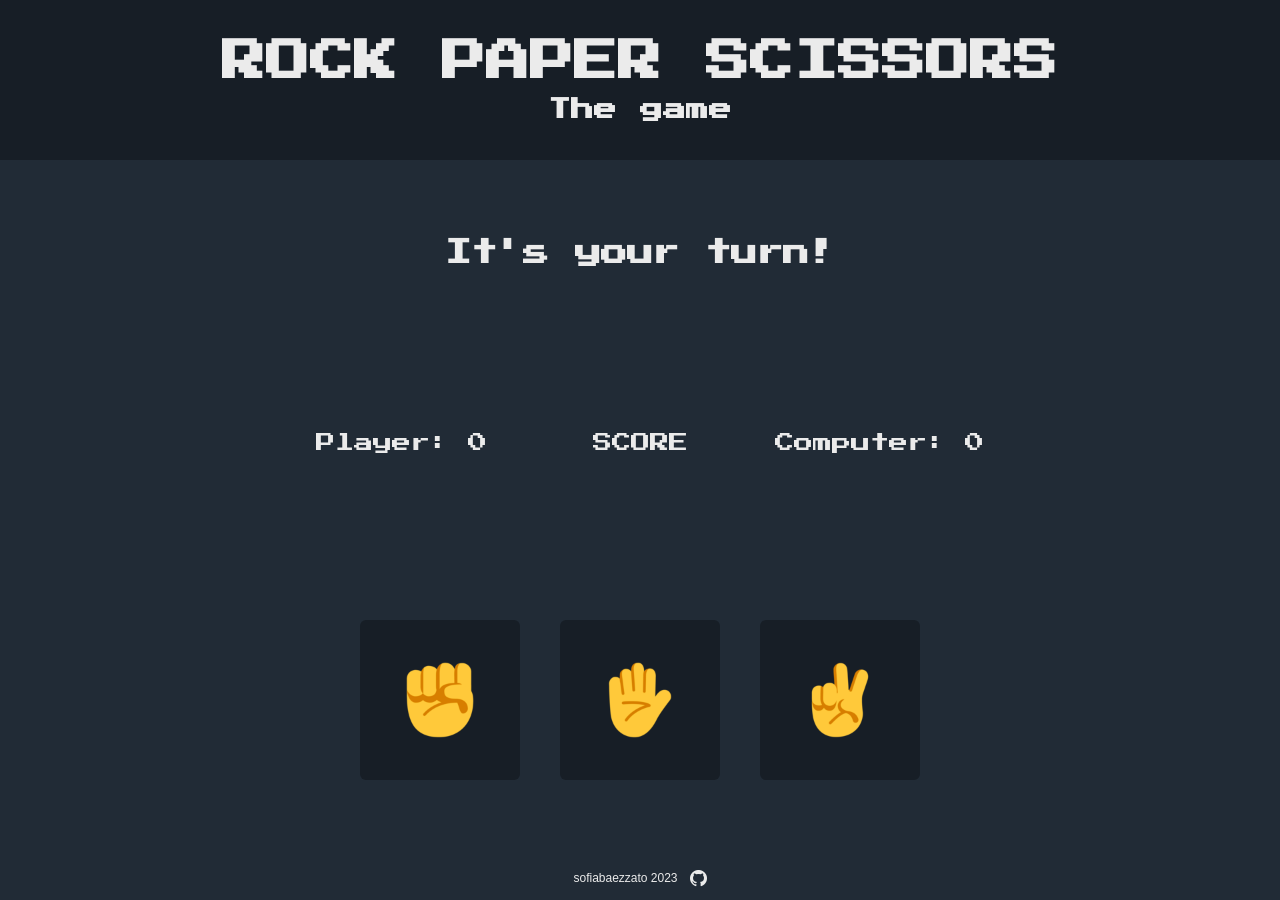
==== index.html @ a8bd06fa "develop main UI" ====
<!DOCTYPE html>
<html lang="en">
<head>
    <meta charset="UTF-8">
    <meta name="viewport" content="width=device-width, initial-scale=1.0">
    <title>Rock Paper Scissors Game</title>
    <link rel="stylesheet" href="style.css">
    <link rel="preconnect" href="https://fonts.googleapis.com">
    <link rel="preconnect" href="https://fonts.gstatic.com" crossorigin>
    <link href="https://fonts.googleapis.com/css2?family=Press+Start+2P&display=swap" rel="stylesheet">
    <link rel="shortcut icon" href="./img/favicon.ico" type="image/x-icon">
    <link rel="icon" href="./img/favicon.ico" type="image/x-icon">
    <link rel="stylesheet" href="https://cdnjs.cloudflare.com/ajax/libs/font-awesome/4.7.0/css/font-awesome.min.css">
    <script src="./script.js" defer></script>
</head>
<body>
    <div class="container-gameover" id="gameover">
        <img src="" id="message-img">
        <p class="msg-gameover" id="message-gameover">You Win!</p>
        <button class="play-again-btn" id="playagain-btn">Play again</button>
    </div>
    <header class="header">
        <h1 class="rps">ROCK PAPER SCISSORS</h1>
        <h3 class="rps-subtitle">The game</h3>
    </header>
    <div class="container-startpage"></div>
    
    <main class="main">
        
        <div class="scoreboard">
            <h3 class="title" id="message-title">It's your turn!</h3>
            <h2 class="subtitle" id="message-subtitle"></h2>
            <div class="score-container">
                <div class="player-container">
                    <img src="" alt="" class="img-played" id="player-played">
                    <p class="player-score" id="player-score">Player: 0</p>
                </div>
                <div class="score-block">
                    <p class="score">SCORE</p>
                </div>
                <div class="computer-container">
                    <img src="" alt="" class="img-played" id="computer-played">
                    <p class="computer-score" id="computer-score">Computer: 0</p>
                </div>
            </div>
        </div>
        <div class="buttons-container">
            <button class="btn" id="rock-btn"><img src="./img/rock.png" class="img-btn" alt="rock"></button>
            <button class="btn" id="paper-btn"><img src="./img/paper.png" class="img-btn" alt="paper"></button>
            <button class="btn" id="scissors-btn"><img src="./img/scissors.png" class="img-btn" alt="scissors"></button>
        </div>
    </main>
    <footer class="footer-container">
        
        <a href="https://github.com/sofiabaezzato" class="copy">
            <p>sofiabaezzato 2023</p>
            <i class="fa fa-github"></i>
        </a>
        
    </footer>
</body>
</html>
---- style.css ----
/* ======== BASE ======== */

*,
html,
body {
    margin: 0;
    padding: 0;
    box-sizing: border-box;
    font-family: var(--body-font);
    font-size: var(--normal-font-size);
    color: var(--neutral-color);
    scroll-behavior: smooth;
}

main {
    text-align: center;
}

body {
    background-color: var(--second-color);
}

button {
    cursor: pointer;
}

a {
    display: block;
    color: inherit;
    text-decoration: none;
    cursor: pointer;
}

img {
    max-width: 100%;
    height: auto;
}

/* ======== COLORS & FONTS ======== */
:root {
    --first-color: hsl(212, 24%, 12%);
    --second-color: hsl(211, 24%, 17%);
    --bright-color: hsl(54, 76%, 56%);
    --neutral-color: #ebebeb;
    --body-font: 'Press Start 2P', Arial, sans-serif;

    --big-font-size: 2.5rem;
    --h1-font-size: 2rem;
    --h2-font-size: 1.5rem;
    --h3-font-size: 1.3rem;
    --normal-font-size: 1.1rem;
    --small-font-size: .9rem;

    --font-medium: 600;
    --font-bold: 800;
}


.header {
    background-color: var(--first-color);
    color: var(--neutral-color);
    height: 160px;
    display: flex;
    flex-direction: column;
    gap: 14px;
    justify-content: center;
    align-items: center;
    font-size: var(--h1-font-size);
}

.rps {
    font-size: var(--big-font-size);
}

.rps-subtitle {
    font-size: var(--h3-font-size);
}

.scoreboard {
    background-color: var(--second-color);
    width: 100%;
    padding-top: 60px;
    padding-bottom: 20px;
    display: flex;
    flex-direction: column;
    justify-content: center;
    align-items: center;
    gap: 8px;
}

.title {
    padding-top: 20px;
    font-size: var(--h2-font-size);
}

.subtitle {
    padding-top: 20px;
    font-size: 14px;
}

.score-container {
    padding-top: 60px;
    position: absolute;
    top: 350px;
    text-align: center;
    display: grid;
    grid-template-columns: repeat(5, 1fr);
    grid-template-rows: 1fr;
    grid-column-gap: 30px;
    grid-row-gap: 0px;
    justify-content: center;
}


.player-container {
    grid-area: 1 / 2 / 2 / 3;
}

.computer-container {
    grid-area: 1 / 4 / 2 / 5;
}

.score-block {
    grid-area: 1 / 3 / 2 / 4;
    height: 100%;
    display: flex;
    justify-content: center;
    align-items: end;
}

.img-played {
    width: 50px;
    height: auto;
    margin-bottom: 24px;
}


.buttons-container {
    position: absolute;
    top: 550px;
    width: 100%;
    height: 300px;
    display: flex;
    justify-content: center;
    align-items: center;
    background-color: var(--second-color);
}

.img-btn {
    width: 80px;
    height: auto;
}

.btn {
    background-color: hsl(212, 24%, 12%);
    border: none;
    border-radius: 6px;
    height: 160px;
    width: 160px;
    margin: 20px;
    font-size: var(--small-font-size);
}

.btn:hover {
    background-color: hsl(210, 26%, 14%);
}

.btn:active {
    border: solid hsl(213, 23%, 28%) 2px;
}


.footer-container {
    position: absolute;
    bottom: 0;
    left: 0;
    width: 100%;

    color: var(--neutral-color);
    padding: 12px 0 12px;
    display: flex;

    justify-content: center;
    align-items: center;
    gap: 12px;
}

.footer-container p {
    font-family: 'Roboto', sans-serif;
    font-size: 12px;
}

.copy {
    display: flex;
    align-items: center;
    justify-content: center;
    gap: 12px;
}

.fa-github {
    font-size: 34px;
    color: var(--neutral-color);
    transition: transform 0.3s;
    align-items: center;
}

.fa-github:hover {
    transform: rotate(360deg);
}

.container-gameover {
    position: fixed;
    width: 100%;
    height: 100%;
    visibility: hidden;
    top: 0;
    left: 0;
    background-color: var(--first-color);
    color: var(--neutral-color);
    display: flex;
    flex-direction: column;
    justify-content: center;
    align-items: center;
    text-align: center;
    gap: 20px;
    z-index: 100;
}

#message-img {
    width: 80px;
    height: auto;
    padding-bottom: 12px;
}

.msg-gameover {
    padding: 12px;
    font-size: var(--big-font-size);
}

.play-again-btn {
    padding: 12px 24px;
    color: var(--first-color);
    font-size: var(--small-font-size);
    border: 2px solid transparent;
    border-radius: 6px;

}

.play-again-btn:hover {
    border: solid var(--neutral-color) 2px;
    background-color: var(--first-color);
    color: var(--neutral-color);
    transition: 0.2s;
}
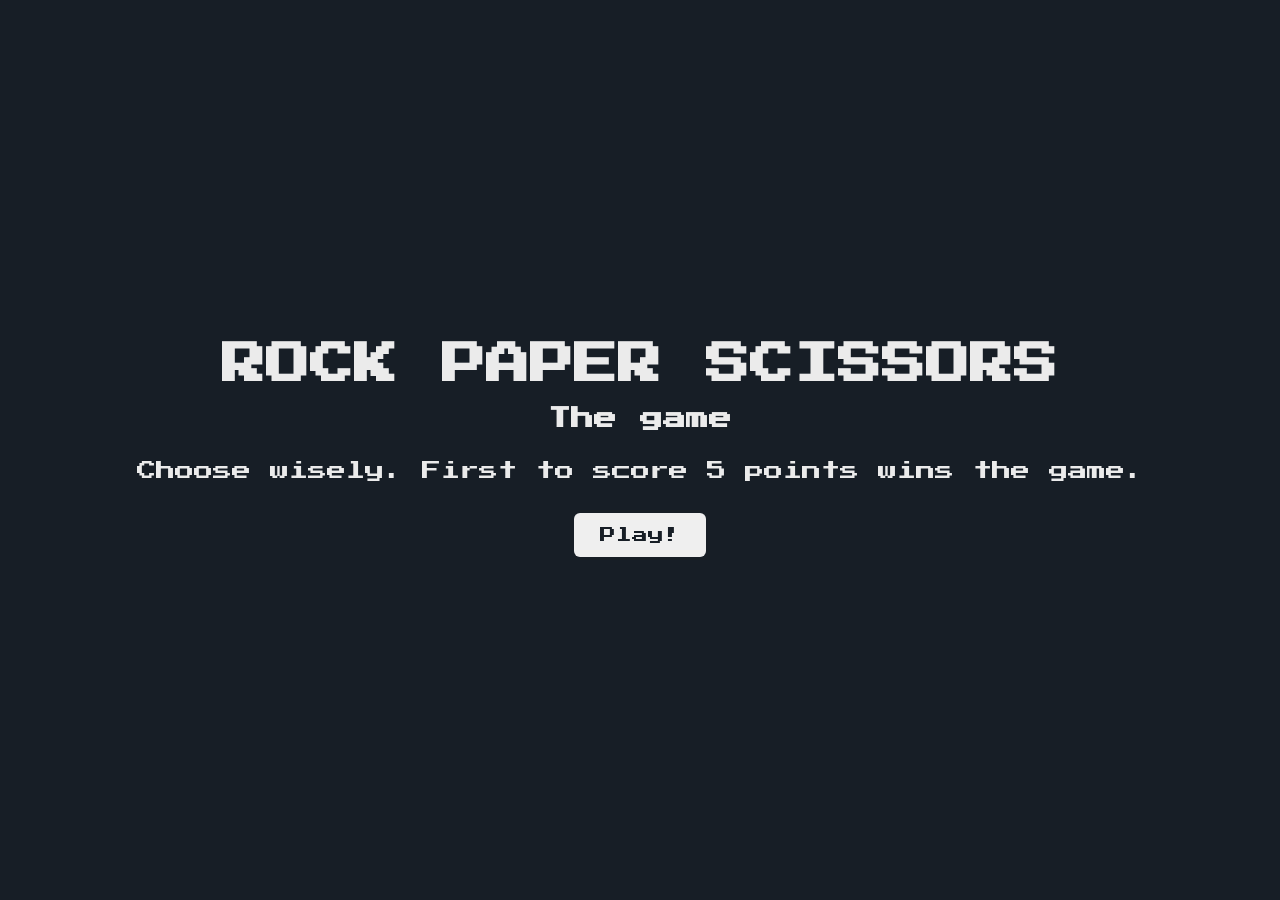
==== commit 1f5726b9: "add startgame page and random message for player" ====
--- a/index.html
+++ b/index.html
@@ -19,23 +19,30 @@
         <p class="msg-gameover" id="message-gameover">You Win!</p>
         <button class="play-again-btn" id="playagain-btn">Play again</button>
     </div>
+
+    <div class="container-startpage" id="startpage">
+        <h1 class="rps">ROCK PAPER SCISSORS</h1>
+        <h3 class="rps-subtitle">The game</h3>
+        <p class="explainer">Choose wisely. First to score 5 points wins the game.</p>
+        <button class="play-again-btn" id="startpage-btn">Play!</button>
+    </div>
+
     <header class="header">
         <h1 class="rps">ROCK PAPER SCISSORS</h1>
         <h3 class="rps-subtitle">The game</h3>
-    </header>
-    <div class="container-startpage"></div>
-    
+    </header>    
     <main class="main">
-        
-        <div class="scoreboard">
+        <div class="text">
             <h3 class="title" id="message-title">It's your turn!</h3>
             <h2 class="subtitle" id="message-subtitle"></h2>
+        </div>
+        <div class="scoreboard">
             <div class="score-container">
                 <div class="player-container">
                     <img src="" alt="" class="img-played" id="player-played">
                     <p class="player-score" id="player-score">Player: 0</p>
                 </div>
-                <div class="score-block">
+                <div class="score-block" id="scoreBlock">
                     <p class="score">SCORE</p>
                 </div>
                 <div class="computer-container">
@@ -49,6 +56,10 @@
             <button class="btn" id="paper-btn"><img src="./img/paper.png" class="img-btn" alt="paper"></button>
             <button class="btn" id="scissors-btn"><img src="./img/scissors.png" class="img-btn" alt="scissors"></button>
         </div>
+        <div class="restart" id="restart">
+            <button class="restart-btn" id="restartBtn">Restart</button>
+            <i class="fa-solid fa-arrow-rotate-left"></i>
+        </div>
     </main>
     <footer class="footer-container">
         
--- a/style.css
+++ b/style.css
@@ -79,7 +79,7 @@
 .scoreboard {
     background-color: var(--second-color);
     width: 100%;
-    padding-top: 60px;
+    padding-top: 20px;
     padding-bottom: 20px;
     display: flex;
     flex-direction: column;
@@ -88,8 +88,12 @@
     gap: 8px;
 }
 
+.text {
+    height: 150px;
+    padding-top: 80px;
+}
+
 .title {
-    padding-top: 20px;
     font-size: var(--h2-font-size);
 }
 
@@ -99,15 +103,15 @@
 }
 
 .score-container {
+    height: 200px;
     padding-top: 60px;
-    position: absolute;
-    top: 350px;
+    max-width: 80%;
     text-align: center;
     display: grid;
     grid-template-columns: repeat(5, 1fr);
     grid-template-rows: 1fr;
-    grid-column-gap: 30px;
-    grid-row-gap: 0px;
+    column-gap: 20px;
+    row-gap: 0px;
     justify-content: center;
 }
 
@@ -124,26 +128,32 @@
     grid-area: 1 / 3 / 2 / 4;
     height: 100%;
     display: flex;
-    justify-content: center;
-    align-items: end;
+    padding-top: 34px;
+    justify-content: center;
+    align-items: top;
 }
 
 .img-played {
     width: 50px;
     height: auto;
-    margin-bottom: 24px;
+    margin-bottom: 34px;
 }
 
 
 .buttons-container {
-    position: absolute;
-    top: 550px;
-    width: 100%;
-    height: 300px;
+    height: 200px;
+    width: 100%;
     display: flex;
     justify-content: center;
     align-items: center;
     background-color: var(--second-color);
+    z-index: 1;
+}
+
+
+.restart {
+    position: relative;
+    margin-top: 20px;
 }
 
 .img-btn {
@@ -169,6 +179,20 @@
     border: solid hsl(213, 23%, 28%) 2px;
 }
 
+.restart-btn {
+    padding: 8px 16px;
+    color: var(--first-color);
+    font-size: 0.5rem;
+    border: 2px solid transparent;
+    border-radius: 6px;
+}
+
+.restart-btn:hover {
+    border: solid var(--neutral-color) 2px;
+    background-color: var(--second-color);
+    color: var(--neutral-color);
+    transition: 0.2s;
+}
 
 .footer-container {
     position: absolute;
@@ -200,12 +224,51 @@
 .fa-github {
     font-size: 34px;
     color: var(--neutral-color);
-    transition: transform 0.3s;
+    transition: transform 0.5s;
     align-items: center;
 }
 
 .fa-github:hover {
     transform: rotate(360deg);
+}
+
+.container-startpage {
+    position: fixed;
+    width: 100%;
+    height: 100%;
+    visibility: visible;
+    top: 0;
+    left: 0;
+    background-color: var(--first-color);
+    color: var(--neutral-color);
+    display: flex;
+    flex-direction: column;
+    justify-content: center;
+    align-items: center;
+    text-align: center;
+    gap: 20px;
+    z-index: 100;
+}
+
+.explainer {
+    padding: 12px;
+    font-size: var(--normal-font-size);
+}
+
+.startpage-btn {
+    padding: 12px 24px;
+    color: var(--first-color);
+    font-size: var(--small-font-size);
+    border: 2px solid transparent;
+    border-radius: 6px;
+
+}
+
+.startgame-btn:hover {
+    border: solid var(--neutral-color) 2px;
+    background-color: var(--first-color);
+    color: var(--neutral-color);
+    transition: 0.2s;
 }
 
 .container-gameover {
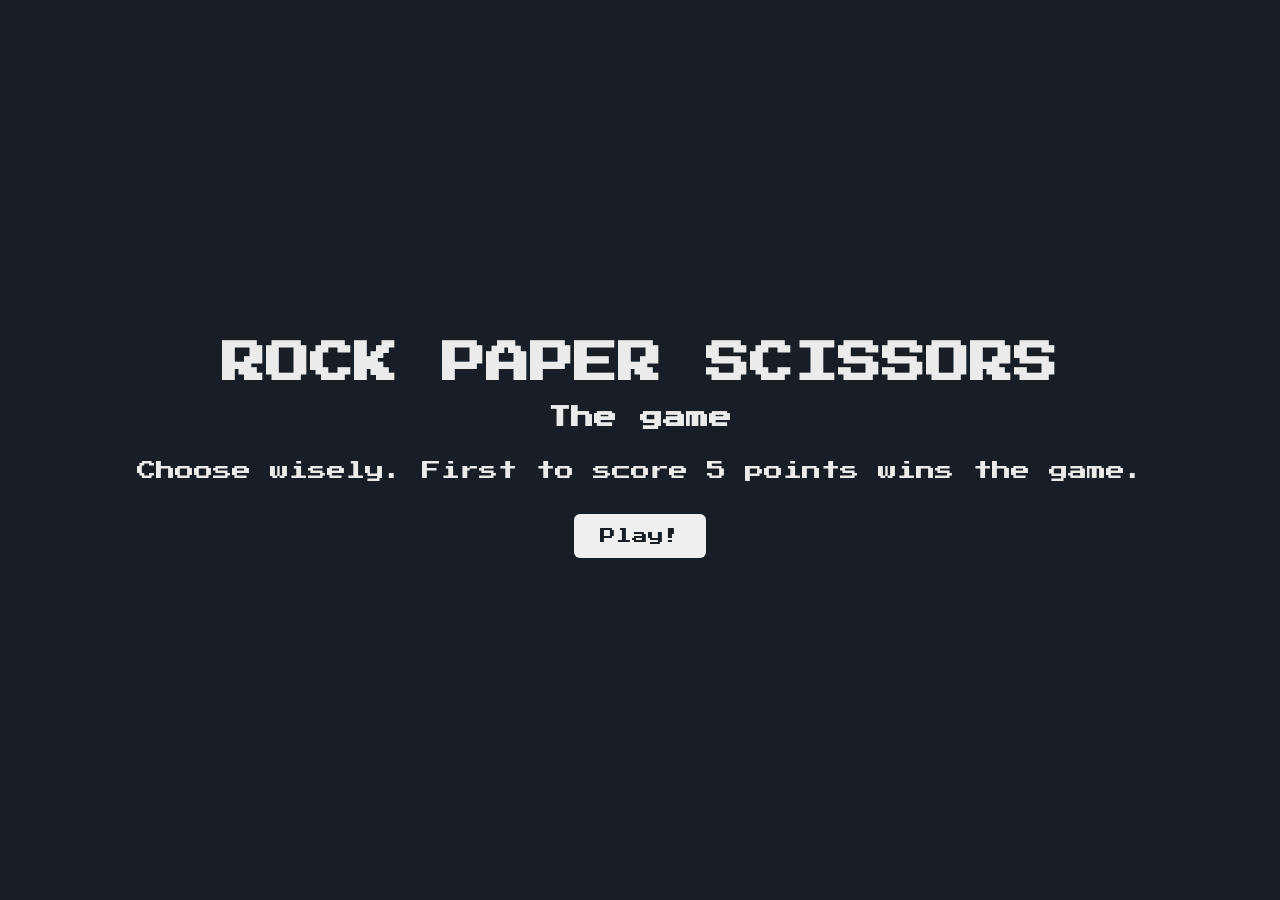
==== commit 7a68eae3: "add animation for new point" ====
--- a/index.html
+++ b/index.html
@@ -39,14 +39,19 @@
         <div class="scoreboard">
             <div class="score-container">
                 <div class="player-container">
-                    <img src="" alt="" class="img-played" id="player-played">
+                    <div class="image-container">
+                        <img src="" alt="" class="img-played" id="player-played">
+                    </div>
                     <p class="player-score" id="player-score">Player: 0</p>
                 </div>
                 <div class="score-block" id="scoreBlock">
+                    <div class="image-container"></div>
                     <p class="score">SCORE</p>
                 </div>
                 <div class="computer-container">
-                    <img src="" alt="" class="img-played" id="computer-played">
+                    <div class="image-container">
+                        <img src="" alt="" class="img-played" id="computer-played">
+                    </div>
                     <p class="computer-score" id="computer-score">Computer: 0</p>
                 </div>
             </div>
--- a/style.css
+++ b/style.css
@@ -1,23 +1,30 @@
 /* ======== BASE ======== */
 
-*,
-html,
-body {
+* {
     margin: 0;
     padding: 0;
     box-sizing: border-box;
     font-family: var(--body-font);
     font-size: var(--normal-font-size);
-    color: var(--neutral-color);
+}
+
+body {
+    font-family: var(--body-font);
+    
+    color: var(--neutral-color);
+    background-color: var(--second-color);
     scroll-behavior: smooth;
 }
 
 main {
     text-align: center;
-}
-
-body {
-    background-color: var(--second-color);
+    display: flex;
+    flex-direction: column;
+    margin-left: auto;
+    margin-right: auto;
+    width: 90%;
+    max-width: 1200px;
+    gap: 22px;
 }
 
 button {
@@ -60,16 +67,19 @@
     background-color: var(--first-color);
     color: var(--neutral-color);
     height: 160px;
+    width: 100%;
     display: flex;
     flex-direction: column;
     gap: 14px;
     justify-content: center;
     align-items: center;
     font-size: var(--h1-font-size);
+    line-height: 2.5rem;
 }
 
 .rps {
     font-size: var(--big-font-size);
+    text-align: center;
 }
 
 .rps-subtitle {
@@ -78,57 +88,57 @@
 
 .scoreboard {
     background-color: var(--second-color);
-    width: 100%;
-    padding-top: 20px;
-    padding-bottom: 20px;
-    display: flex;
-    flex-direction: column;
-    justify-content: center;
-    align-items: center;
-    gap: 8px;
+    min-height: 113px;
+    width: 100%;
+    display: flex;
+    justify-content: center;
+    align-items: center;
 }
 
 .text {
-    height: 150px;
-    padding-top: 80px;
+    max-height: 120px;
+    padding: 24px 0 24px 0;
+    align-items: center;
 }
 
 .title {
+    padding: 12px 0 12px 0;
     font-size: var(--h2-font-size);
 }
 
 .subtitle {
-    padding-top: 20px;
+    padding: 12px 0 12px 0;
     font-size: 14px;
 }
 
 .score-container {
-    height: 200px;
-    padding-top: 60px;
-    max-width: 80%;
     text-align: center;
     display: grid;
-    grid-template-columns: repeat(5, 1fr);
+    grid-template-columns: repeat(3, 1fr);
     grid-template-rows: 1fr;
     column-gap: 20px;
     row-gap: 0px;
     justify-content: center;
 }
 
+.image-container {
+    min-height: 94px;
+    min-width: 94px;
+}
 
 .player-container {
+    grid-area: 1 / 1 / 2 / 2;
+}
+
+.computer-container {
+    grid-area: 1 / 3 / 2 / 4;
+}
+
+.score-block {
     grid-area: 1 / 2 / 2 / 3;
-}
-
-.computer-container {
-    grid-area: 1 / 4 / 2 / 5;
-}
-
-.score-block {
-    grid-area: 1 / 3 / 2 / 4;
     height: 100%;
     display: flex;
-    padding-top: 34px;
+    flex-direction: column;
     justify-content: center;
     align-items: top;
 }
@@ -141,7 +151,6 @@
 
 
 .buttons-container {
-    height: 200px;
     width: 100%;
     display: flex;
     justify-content: center;
@@ -152,8 +161,8 @@
 
 
 .restart {
-    position: relative;
-    margin-top: 20px;
+    margin: 12px 0 12px 0;
+    padding: 12px 0 12px 0;
 }
 
 .img-btn {
@@ -253,9 +262,11 @@
 .explainer {
     padding: 12px;
     font-size: var(--normal-font-size);
+    line-height: 1.2rem;
 }
 
 .startpage-btn {
+    margin-top: 12px;
     padding: 12px 24px;
     color: var(--first-color);
     font-size: var(--small-font-size);
@@ -317,3 +328,79 @@
 }
 
 
+/* MEDIA QUERIES */
+
+@media screen and (max-width: 768px) {
+
+    html {
+        margin-left: auto;
+        margin-right: auto;
+    }
+
+    .header {
+        height: fit-content;
+        padding: 8px 0 8px 0;
+        gap: 0;
+        line-height: 1.5rem;
+    }
+
+    .scoreboard,
+    .score-container {
+        display: flex;
+        flex-direction: column;
+    }
+
+    .score-block {
+        display:none;
+    }
+
+    .computer-container {
+        margin-top: 16px;
+    }
+
+    .rps {
+        font-size: 0.9rem;
+    }
+
+    .rps-subtitle {
+        font-size: 0.7rem;
+    }
+
+    .explainer {
+        font-size: 0.6rem;
+    }
+
+    .title {
+        font-size: 0.8rem;
+        line-height: 1.2rem;
+    }
+
+    .subtitle {
+        font-size: 0.6rem;
+        padding: 8px 0 8px;
+    }
+
+    .score-container {
+        font-size: var(--small-font-size);
+    }
+
+    .btn {
+        height: 100px;
+        width: 100px;
+    }
+
+    .img-btn {
+        height: 40px;
+        width: auto;
+    }
+
+    .img-played {
+        height: 30px;
+        width: auto;
+    }
+
+    .play-again-btn {
+        font-size: 0.7rem;
+    }
+  }
+
